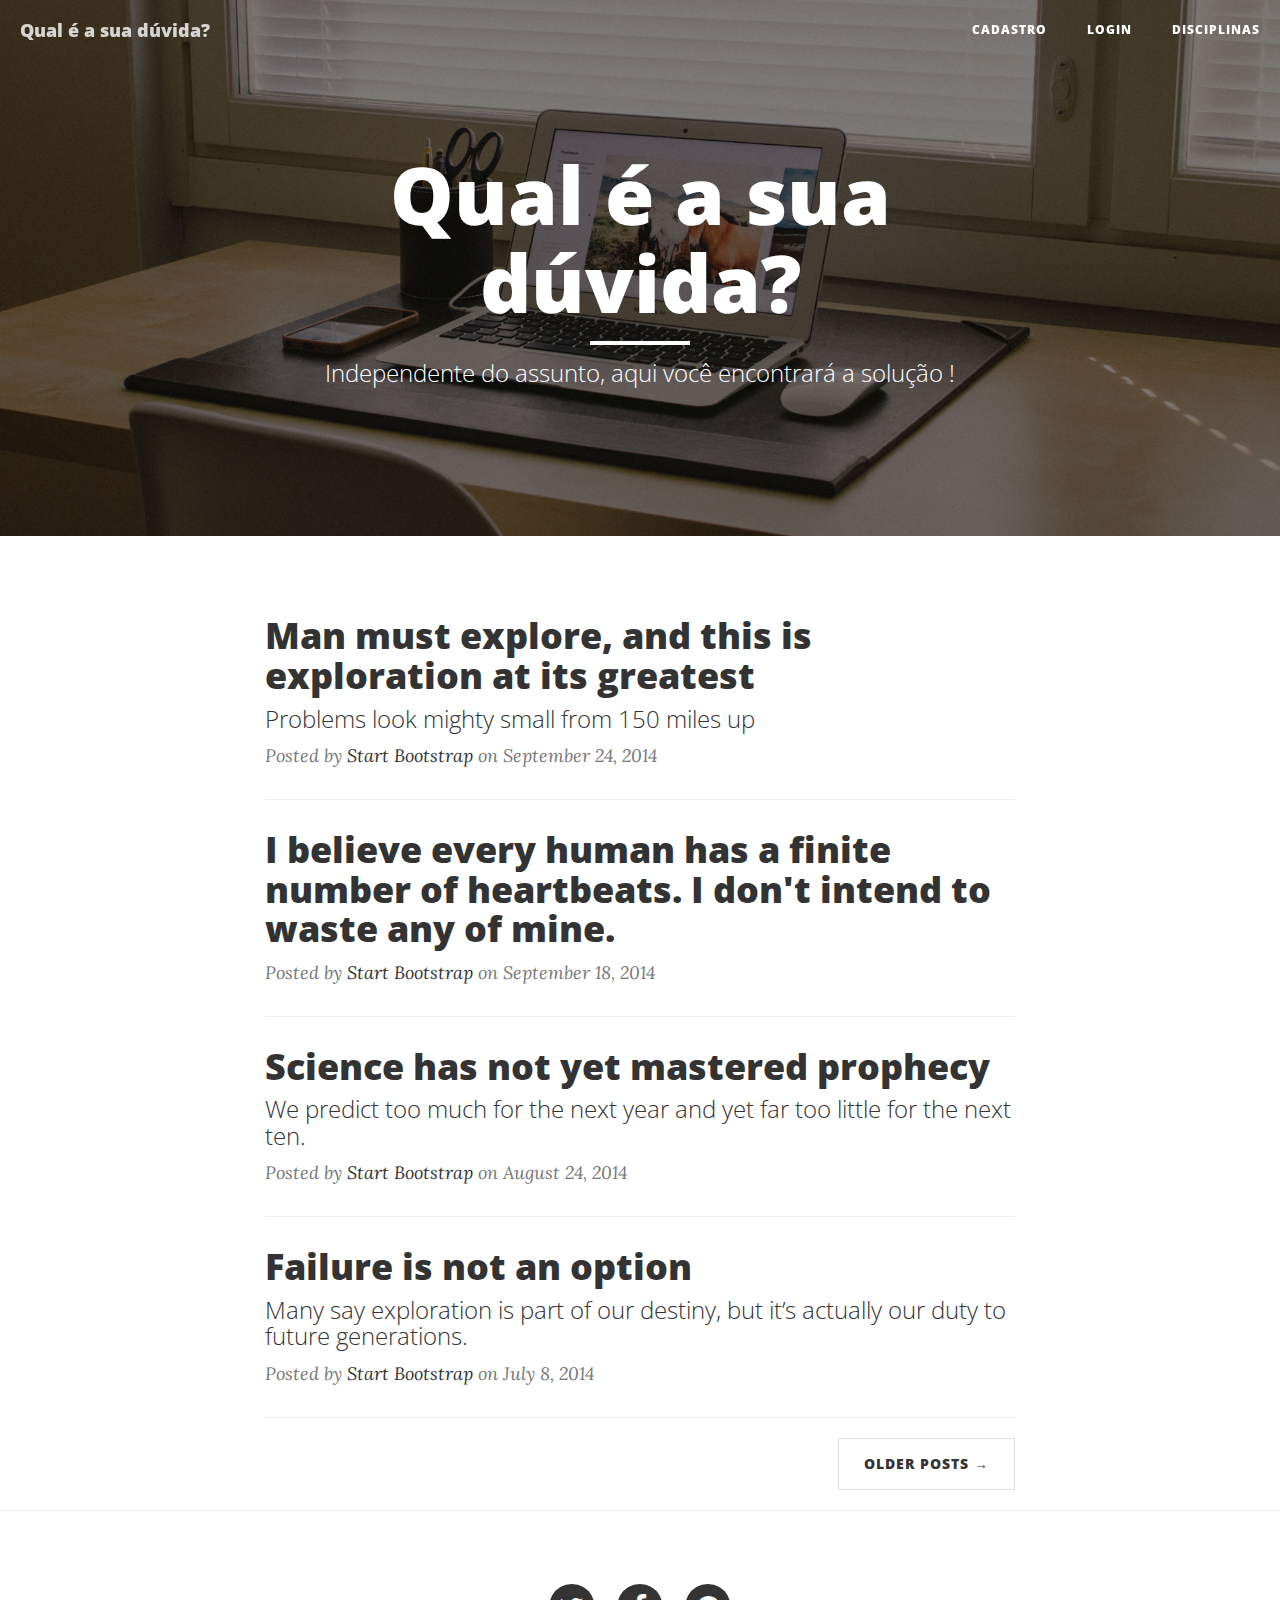
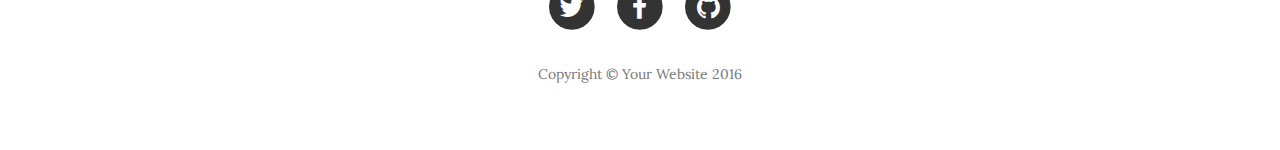
==== index.html @ 1cef9d66 "referenciando as páginas que criei, mudando texto do banner principal e da barra superior" ====
<!DOCTYPE html>
<html lang="en">

<head>

    <meta charset="utf-8">
    <meta http-equiv="X-UA-Compatible" content="IE=edge">
    <meta name="viewport" content="width=device-width, initial-scale=1">
    <meta name="description" content="">
    <meta name="author" content="">

    <title>Clean Blog</title>

    <!-- Bootstrap Core CSS -->
    <link href="vendor/bootstrap/css/bootstrap.min.css" rel="stylesheet">

    <!-- Theme CSS -->
    <link href="css/clean-blog.min.css" rel="stylesheet">

    <!-- Custom Fonts -->
    <link href="vendor/font-awesome/css/font-awesome.min.css" rel="stylesheet" type="text/css">
    <link href='http://fonts.googleapis.com/css?family=Lora:400,700,400italic,700italic' rel='stylesheet' type='text/css'>
    <link href='http://fonts.googleapis.com/css?family=Open+Sans:300italic,400italic,600italic,700italic,800italic,400,300,600,700,800' rel='stylesheet' type='text/css'>

    <!-- HTML5 Shim and Respond.js IE8 support of HTML5 elements and media queries -->
    <!-- WARNING: Respond.js doesn't work if you view the page via file:// -->
    <!--[if lt IE 9]>
        <script src="https://oss.maxcdn.com/libs/html5shiv/3.7.0/html5shiv.js"></script>
        <script src="https://oss.maxcdn.com/libs/respond.js/1.4.2/respond.min.js"></script>
    <![endif]-->

</head>

<body>

    <!-- Navigation -->
    <nav class="navbar navbar-default navbar-custom navbar-fixed-top">
        <div class="container-fluid">
            <!-- Brand and toggle get grouped for better mobile display -->
            <div class="navbar-header page-scroll">
                <button type="button" class="navbar-toggle" data-toggle="collapse" data-target="#bs-example-navbar-collapse-1">
                    <span class="sr-only">Toggle navigation</span>
                    Menu <i class="fa fa-bars"></i>
                </button>
                <a class="navbar-brand" href="index.html">Qual é a sua dúvida?</a>
            </div>

            <!-- Collect the nav links, forms, and other content for toggling -->
            <div class="collapse navbar-collapse" id="bs-example-navbar-collapse-1">
                <ul class="nav navbar-nav navbar-right">
                    <li>
                        <a href="cadastro.html">Cadastro</a>
                    </li>
                    <li>
                        <a href="login.html">Login</a>
                    </li>
                    <li>
                        <a href="disciplinas.html">Disciplinas</a>
                    </li>
                </ul>
            </div>
            <!-- /.navbar-collapse -->
        </div>
        <!-- /.container -->
    </nav>

    <!-- Page Header -->
    <!-- Set your background image for this header on the line below. -->
    <header class="intro-header" style="background-image: url('img/home-bg.jpg')">
        <div class="container">
            <div class="row">
                <div class="col-lg-8 col-lg-offset-2 col-md-10 col-md-offset-1">
                    <div class="site-heading">
                        <h1>Qual é a sua dúvida?</h1>
                        <hr class="small">
                        <span class="subheading">Independente do assunto, aqui você encontrará a solução !</span>
                    </div>
                </div>
            </div>
        </div>
    </header>

    <!-- Main Content -->
    <div class="container">
        <div class="row">
            <div class="col-lg-8 col-lg-offset-2 col-md-10 col-md-offset-1">
                <div class="post-preview">
                    <a href="post.html">
                        <h2 class="post-title">
                            Man must explore, and this is exploration at its greatest
                        </h2>
                        <h3 class="post-subtitle">
                            Problems look mighty small from 150 miles up
                        </h3>
                    </a>
                    <p class="post-meta">Posted by <a href="#">Start Bootstrap</a> on September 24, 2014</p>
                </div>
                <hr>
                <div class="post-preview">
                    <a href="post.html">
                        <h2 class="post-title">
                            I believe every human has a finite number of heartbeats. I don't intend to waste any of mine.
                        </h2>
                    </a>
                    <p class="post-meta">Posted by <a href="#">Start Bootstrap</a> on September 18, 2014</p>
                </div>
                <hr>
                <div class="post-preview">
                    <a href="post.html">
                        <h2 class="post-title">
                            Science has not yet mastered prophecy
                        </h2>
                        <h3 class="post-subtitle">
                            We predict too much for the next year and yet far too little for the next ten.
                        </h3>
                    </a>
                    <p class="post-meta">Posted by <a href="#">Start Bootstrap</a> on August 24, 2014</p>
                </div>
                <hr>
                <div class="post-preview">
                    <a href="post.html">
                        <h2 class="post-title">
                            Failure is not an option
                        </h2>
                        <h3 class="post-subtitle">
                            Many say exploration is part of our destiny, but it’s actually our duty to future generations.
                        </h3>
                    </a>
                    <p class="post-meta">Posted by <a href="#">Start Bootstrap</a> on July 8, 2014</p>
                </div>
                <hr>
                <!-- Pager -->
                <ul class="pager">
                    <li class="next">
                        <a href="#">Older Posts &rarr;</a>
                    </li>
                </ul>
            </div>
        </div>
    </div>

    <hr>

    <!-- Footer -->
    <footer>
        <div class="container">
            <div class="row">
                <div class="col-lg-8 col-lg-offset-2 col-md-10 col-md-offset-1">
                    <ul class="list-inline text-center">
                        <li>
                            <a href="#">
                                <span class="fa-stack fa-lg">
                                    <i class="fa fa-circle fa-stack-2x"></i>
                                    <i class="fa fa-twitter fa-stack-1x fa-inverse"></i>
                                </span>
                            </a>
                        </li>
                        <li>
                            <a href="#">
                                <span class="fa-stack fa-lg">
                                    <i class="fa fa-circle fa-stack-2x"></i>
                                    <i class="fa fa-facebook fa-stack-1x fa-inverse"></i>
                                </span>
                            </a>
                        </li>
                        <li>
                            <a href="#">
                                <span class="fa-stack fa-lg">
                                    <i class="fa fa-circle fa-stack-2x"></i>
                                    <i class="fa fa-github fa-stack-1x fa-inverse"></i>
                                </span>
                            </a>
                        </li>
                    </ul>
                    <p class="copyright text-muted">Copyright &copy; Your Website 2016</p>
                </div>
            </div>
        </div>
    </footer>

    <!-- jQuery -->
    <script src="vendor/jquery/jquery.min.js"></script>

    <!-- Bootstrap Core JavaScript -->
    <script src="vendor/bootstrap/js/bootstrap.min.js"></script>

    <!-- Contact Form JavaScript -->
    <script src="js/jqBootstrapValidation.js"></script>
    <script src="js/contact_me.js"></script>

    <!-- Theme JavaScript -->
    <script src="js/clean-blog.min.js"></script>

</body>

</html>
---- css/clean-blog.min.css ----
/*!
 * Start Bootstrap - Clean Blog v1.1.0 (http://startbootstrap.com/template-overviews/clean-blog)
 * Copyright 2013-2016 Start Bootstrap
 * Licensed under MIT (https://github.com/BlackrockDigital/startbootstrap/blob/gh-pages/LICENSE)
 */a,body{color:#333}.navbar-custom .nav li a,.navbar-custom .navbar-brand,h1,h2,h3,h4,h5,h6{font-weight:800}.caption,.intro-header .page-heading,.intro-header .site-heading,footer .copyright{text-align:center}body{font-family:Lora,'Times New Roman',serif;font-size:20px;-webkit-tap-highlight-color:#0085A1}.intro-header .page-heading .subheading,.intro-header .post-heading .subheading,.intro-header .site-heading .subheading,.navbar-custom,h1,h2,h3,h4,h5,h6{font-family:'Open Sans','Helvetica Neue',Helvetica,Arial,sans-serif}p{line-height:1.5;margin:30px 0}p a{text-decoration:underline}a:focus,a:hover{color:#0085A1}a img:focus,a img:hover{cursor:zoom-in}blockquote{color:#777;font-style:italic}hr.small{max-width:100px;margin:15px auto;border-width:4px;border-color:#fff}.navbar-custom{position:absolute;top:0;left:0;width:100%;z-index:3}.navbar-custom .navbar-header .navbar-toggle{color:#777;font-weight:800;text-transform:uppercase;font-size:12px}.navbar-custom .nav li a{text-transform:uppercase;font-size:12px;letter-spacing:1px}@media only screen and (min-width:768px){.navbar-custom{background:0 0;border-bottom:1px solid transparent}.navbar-custom .navbar-brand{color:#fff;padding:20px}.navbar-custom .navbar-brand:focus,.navbar-custom .navbar-brand:hover{color:rgba(255,255,255,.8)}.navbar-custom .nav li a{color:#fff;padding:20px}.navbar-custom .nav li a:focus,.navbar-custom .nav li a:hover{color:rgba(255,255,255,.8)}}@media only screen and (min-width:1170px){.navbar-custom{-webkit-transition:background-color .3s;-moz-transition:background-color .3s;transition:background-color .3s;-webkit-transform:translate3d(0,0,0);-moz-transform:translate3d(0,0,0);-ms-transform:translate3d(0,0,0);-o-transform:translate3d(0,0,0);transform:translate3d(0,0,0);-webkit-backface-visibility:hidden;backface-visibility:hidden}.navbar-custom.is-fixed{position:fixed;top:-61px;background-color:rgba(255,255,255,.9);border-bottom:1px solid #f2f2f2;-webkit-transition:-webkit-transform .3s;-moz-transition:-moz-transform .3s;transition:transform .3s}.navbar-custom.is-fixed .navbar-brand{color:#333}.navbar-custom.is-fixed .navbar-brand:focus,.navbar-custom.is-fixed .navbar-brand:hover{color:#0085A1}.navbar-custom.is-fixed .nav li a{color:#333}.navbar-custom.is-fixed .nav li a:focus,.navbar-custom.is-fixed .nav li a:hover{color:#0085A1}.navbar-custom.is-visible{-webkit-transform:translate3d(0,100%,0);-moz-transform:translate3d(0,100%,0);-ms-transform:translate3d(0,100%,0);-o-transform:translate3d(0,100%,0);transform:translate3d(0,100%,0)}}.intro-header{background:center center no-repeat;-webkit-background-size:cover;-moz-background-size:cover;background-size:cover;-o-background-size:cover;margin-bottom:50px}.intro-header .page-heading,.intro-header .post-heading,.intro-header .site-heading{padding:100px 0 50px;color:#fff}.intro-header .page-heading h1,.intro-header .site-heading h1{margin-top:0;font-size:50px}.intro-header .page-heading .subheading,.intro-header .site-heading .subheading{font-size:24px;line-height:1.1;display:block;font-weight:300;margin:10px 0 0}@media only screen and (min-width:768px){.intro-header .page-heading,.intro-header .post-heading,.intro-header .site-heading{padding:150px 0}.intro-header .page-heading h1,.intro-header .site-heading h1{font-size:80px}}.intro-header .post-heading h1{font-size:35px}.intro-header .post-heading .meta,.intro-header .post-heading .subheading{line-height:1.1;display:block}.intro-header .post-heading .subheading{font-size:24px;margin:10px 0 30px;font-weight:600}.intro-header .post-heading .meta{font-family:Lora,'Times New Roman',serif;font-style:italic;font-weight:300;font-size:20px}.intro-header .post-heading .meta a{color:#fff}@media only screen and (min-width:768px){.intro-header .post-heading h1{font-size:55px}.intro-header .post-heading .subheading{font-size:30px}}.post-preview>a{color:#333}.post-preview>a:focus,.post-preview>a:hover{text-decoration:none;color:#0085A1}.post-preview>a>.post-title{font-size:30px;margin-top:30px;margin-bottom:10px}.post-preview>a>.post-subtitle{margin:0 0 10px;font-weight:300}.post-preview>.post-meta{color:#777;font-size:18px;font-style:italic;margin-top:0}.post-preview>.post-meta>a{text-decoration:none;color:#333}.post-preview>.post-meta>a:focus,.post-preview>.post-meta>a:hover{color:#0085A1;text-decoration:underline}@media only screen and (min-width:768px){.post-preview>a>.post-title{font-size:36px}}.section-heading{font-size:36px;margin-top:60px;font-weight:700}.btn,.pager li>a,.pager li>span{font-family:'Open Sans','Helvetica Neue',Helvetica,Arial,sans-serif;text-transform:uppercase;font-weight:800;letter-spacing:1px}.caption{font-size:14px;padding:10px;font-style:italic;margin:0;display:block;border-bottom-right-radius:5px;border-bottom-left-radius:5px}footer{padding:50px 0 65px}footer .list-inline{margin:0;padding:0}footer .copyright{font-size:14px;margin-bottom:0}.floating-label-form-group{font-size:14px;position:relative;margin-bottom:0;padding-bottom:.5em;border-bottom:1px solid #eee}.floating-label-form-group input,.floating-label-form-group textarea{z-index:1;position:relative;padding-right:0;padding-left:0;border:none;border-radius:0;font-size:1.5em;background:0 0;box-shadow:none!important;resize:none}.floating-label-form-group label{display:block;z-index:0;position:relative;top:2em;margin:0;font-size:.85em;line-height:1.764705882em;vertical-align:middle;vertical-align:baseline;opacity:0;-webkit-transition:top .3s ease,opacity .3s ease;-moz-transition:top .3s ease,opacity .3s ease;-ms-transition:top .3s ease,opacity .3s ease;transition:top .3s ease,opacity .3s ease}.floating-label-form-group::not(:first-child){padding-left:14px;border-left:1px solid #eee}.floating-label-form-group-with-value label{top:0;opacity:1}.floating-label-form-group-with-focus label{color:#0085A1}form .row:first-child .floating-label-form-group{border-top:1px solid #eee}.btn{font-size:14px;border-radius:0;padding:15px 25px}.btn-lg{font-size:16px;padding:25px 35px}.btn-default:focus,.btn-default:hover{background-color:#0085A1;border:1px solid #0085A1;color:#fff}.pager{margin:20px 0 0}.pager li>a,.pager li>span{font-size:14px;padding:15px 25px;background-color:#fff;border-radius:0}.pager li>a:focus,.pager li>a:hover{color:#fff;background-color:#0085A1;border:1px solid #0085A1}.pager .disabled>a,.pager .disabled>a:focus,.pager .disabled>a:hover,.pager .disabled>span{color:#777;background-color:#333;cursor:not-allowed}::-moz-selection{color:#fff;text-shadow:none;background:#0085A1}::selection{color:#fff;text-shadow:none;background:#0085A1}img::selection{color:#fff;background:0 0}img::-moz-selection{color:#fff;background:0 0}
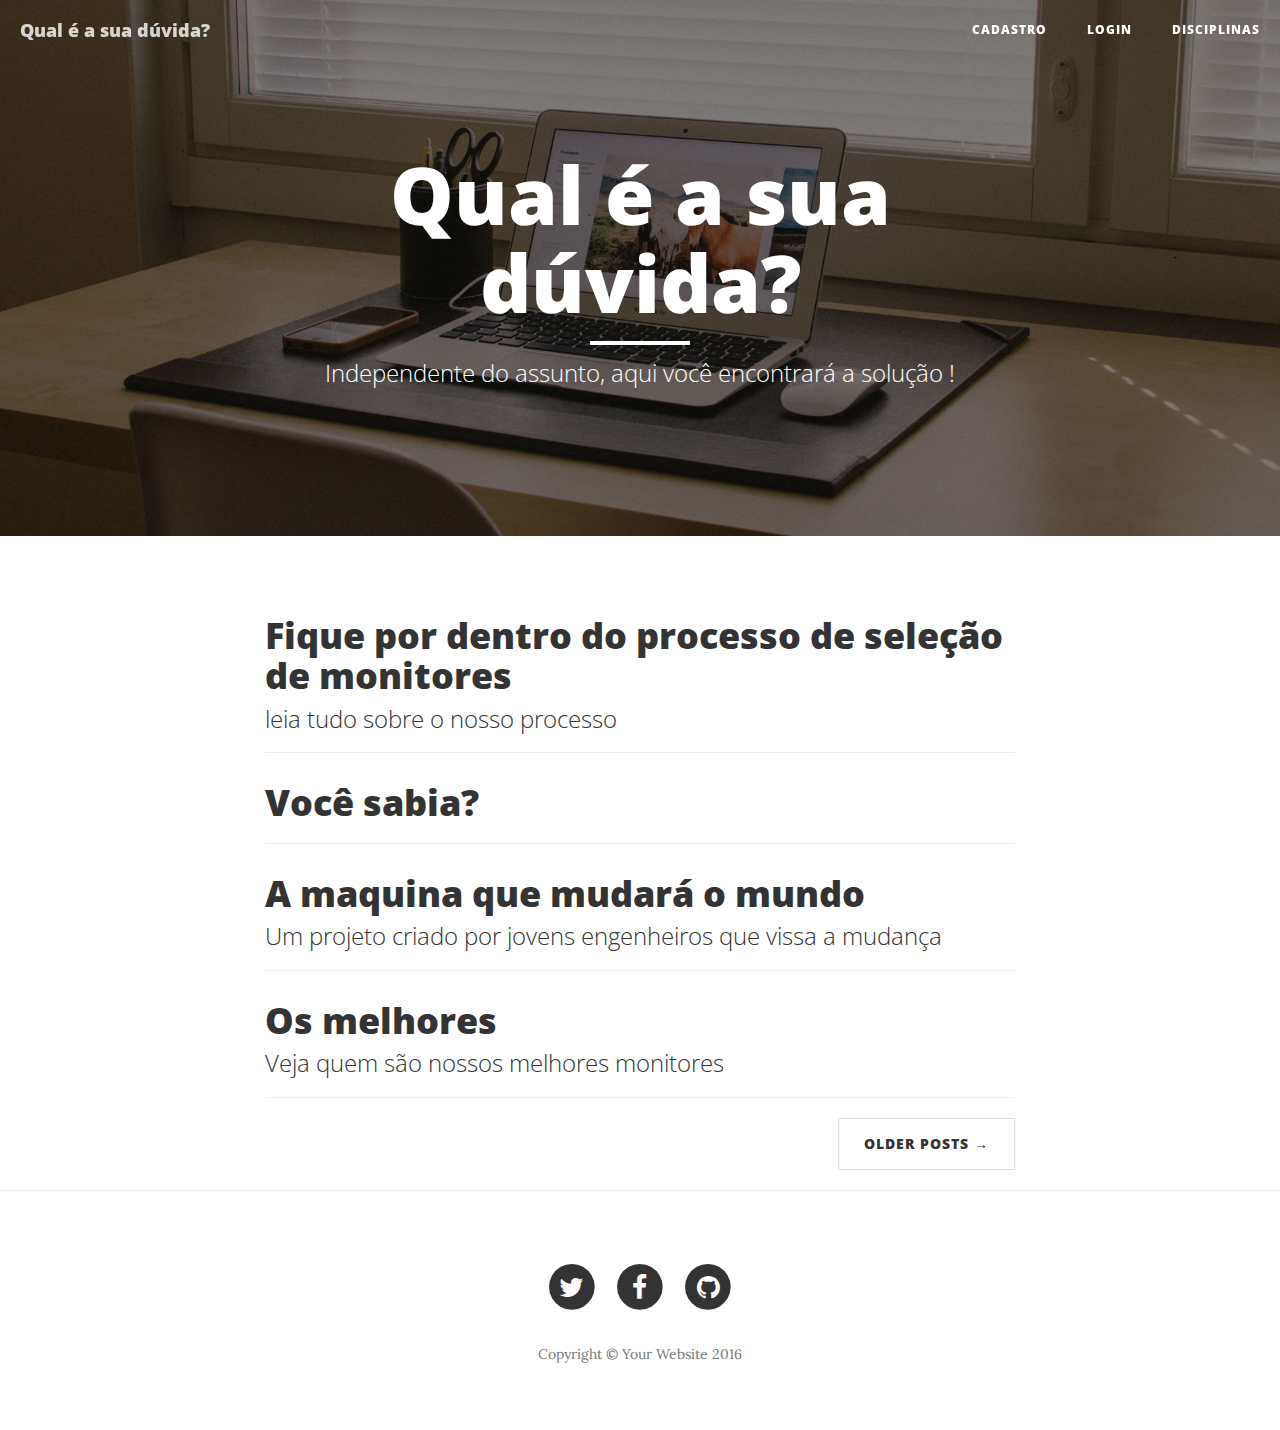
==== commit 8921609a: "mudança no index, post" ====
--- a/index.html
+++ b/index.html
@@ -87,46 +87,42 @@
                 <div class="post-preview">
                     <a href="post.html">
                         <h2 class="post-title">
-                            Man must explore, and this is exploration at its greatest
+                            Fique por dentro do processo de seleção de monitores
                         </h2>
                         <h3 class="post-subtitle">
-                            Problems look mighty small from 150 miles up
+                            leia tudo sobre o nosso processo
                         </h3>
                     </a>
-                    <p class="post-meta">Posted by <a href="#">Start Bootstrap</a> on September 24, 2014</p>
                 </div>
                 <hr>
                 <div class="post-preview">
                     <a href="post.html">
                         <h2 class="post-title">
-                            I believe every human has a finite number of heartbeats. I don't intend to waste any of mine.
+                            Você sabia?
                         </h2>
                     </a>
-                    <p class="post-meta">Posted by <a href="#">Start Bootstrap</a> on September 18, 2014</p>
                 </div>
                 <hr>
                 <div class="post-preview">
                     <a href="post.html">
                         <h2 class="post-title">
-                            Science has not yet mastered prophecy
+                            A maquina que mudará o mundo
                         </h2>
                         <h3 class="post-subtitle">
-                            We predict too much for the next year and yet far too little for the next ten.
+                            Um projeto criado por jovens engenheiros que vissa a mudança
                         </h3>
                     </a>
-                    <p class="post-meta">Posted by <a href="#">Start Bootstrap</a> on August 24, 2014</p>
                 </div>
                 <hr>
                 <div class="post-preview">
                     <a href="post.html">
                         <h2 class="post-title">
-                            Failure is not an option
+                            Os melhores
                         </h2>
                         <h3 class="post-subtitle">
-                            Many say exploration is part of our destiny, but it’s actually our duty to future generations.
+                            Veja quem são nossos melhores monitores
                         </h3>
                     </a>
-                    <p class="post-meta">Posted by <a href="#">Start Bootstrap</a> on July 8, 2014</p>
                 </div>
                 <hr>
                 <!-- Pager -->
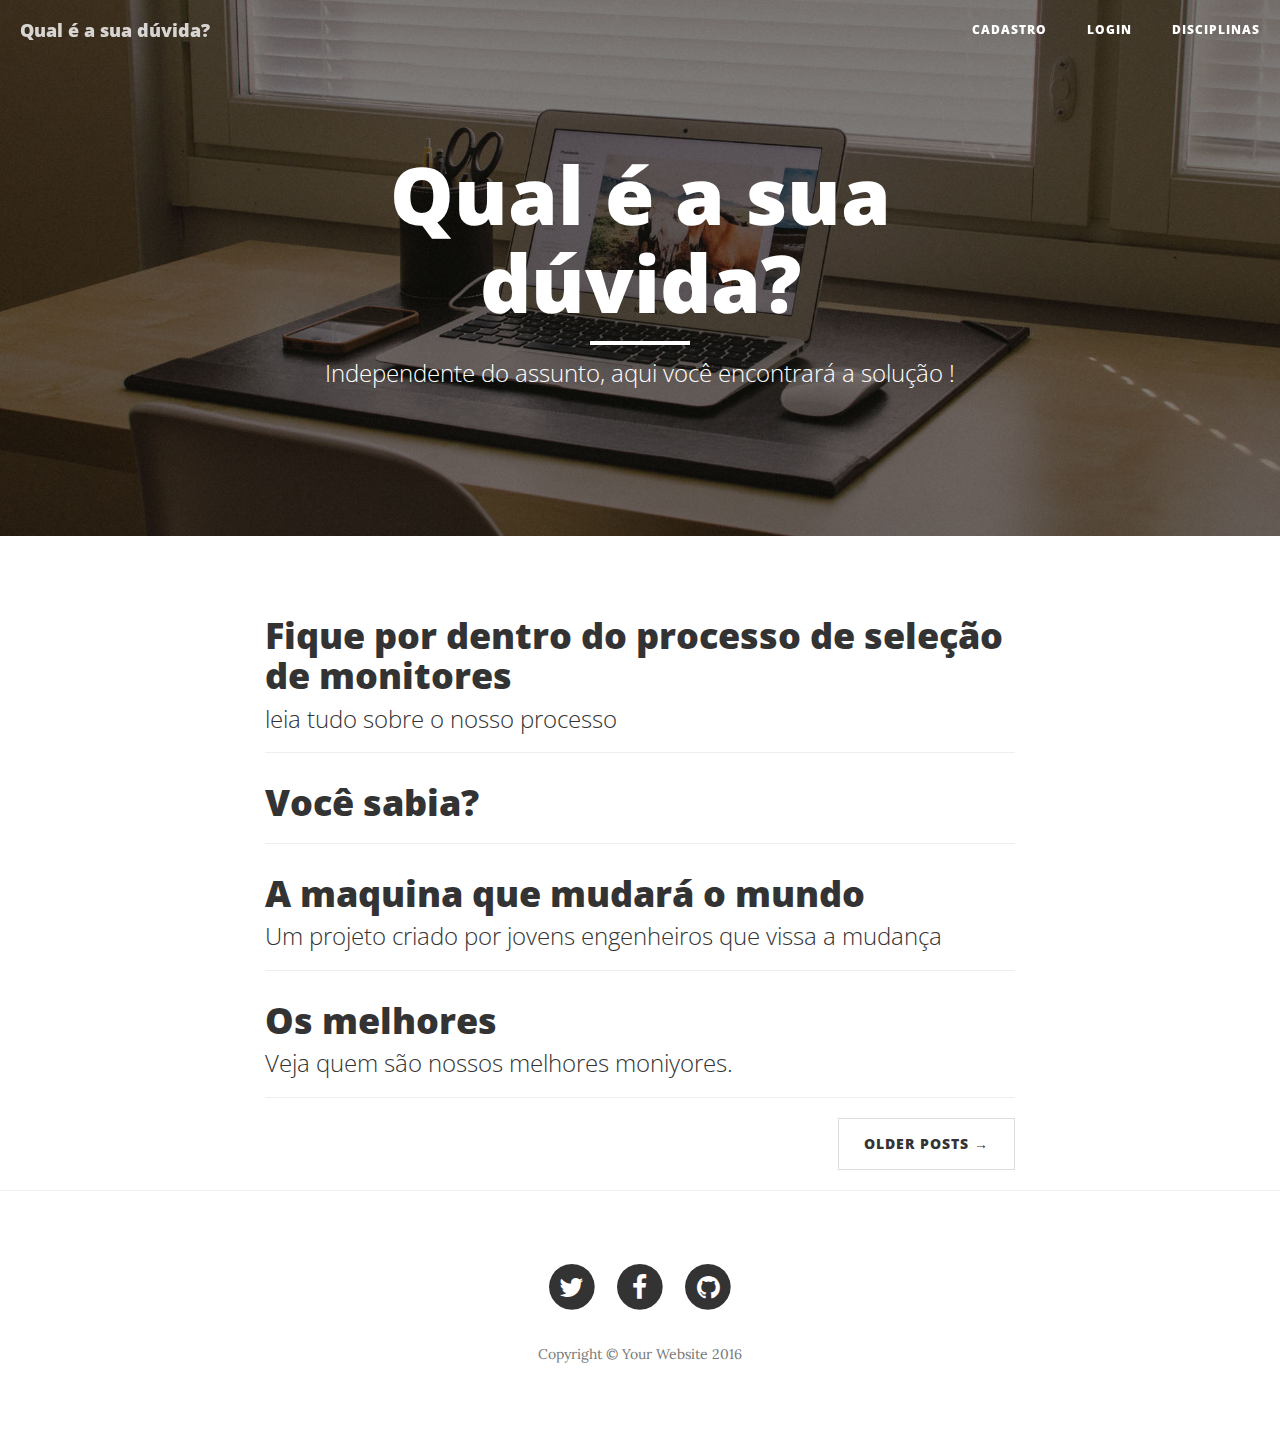
==== commit d1dae4cc: "mudança na cor do index, criação de outro css para." ====
--- a/index.html
+++ b/index.html
@@ -15,7 +15,7 @@
     <link href="vendor/bootstrap/css/bootstrap.min.css" rel="stylesheet">
 
     <!-- Theme CSS -->
-    <link href="css/clean-blog.min.css" rel="stylesheet">
+    <link href="css/clean-blog.min.index.css" rel="stylesheet">
 
     <!-- Custom Fonts -->
     <link href="vendor/font-awesome/css/font-awesome.min.css" rel="stylesheet" type="text/css">
@@ -120,7 +120,7 @@
                             Os melhores
                         </h2>
                         <h3 class="post-subtitle">
-                            Veja quem são nossos melhores monitores
+                            Veja quem são nossos melhores moniyores.
                         </h3>
                     </a>
                 </div>
--- a/css/clean-blog.min.index.css
+++ b/css/clean-blog.min.index.css
@@ -0,0 +1,5 @@
+/*!
+ * Start Bootstrap - Clean Blog v1.1.0 (http://startbootstrap.com/template-overviews/clean-blog)
+ * Copyright 2013-2016 Start Bootstrap
+ * Licensed under MIT (https://github.com/BlackrockDigital/startbootstrap/blob/gh-pages/LICENSE)
+ */a,body{color:#333}.navbar-custom .nav li a,.navbar-custom .navbar-brand,h1,h2,h3,h4,h5,h6{font-weight:800}.caption,.intro-header .page-heading,.intro-header .site-heading,footer .copyright{text-align:center}body{font-family:Lora,'Times New Roman',serif;font-size:20px;-webkit-tap-highlight-color:#f9c604}.intro-header .page-heading .subheading,.intro-header .post-heading .subheading,.intro-header .site-heading .subheading,.navbar-custom,h1,h2,h3,h4,h5,h6{font-family:'Open Sans','Helvetica Neue',Helvetica,Arial,sans-serif}p{line-height:1.5;margin:30px 0}p a{text-decoration:underline}a:focus,a:hover{color:#f9c604}a img:focus,a img:hover{cursor:zoom-in}blockquote{color:#777;font-style:italic}hr.small{max-width:100px;margin:15px auto;border-width:4px;border-color:#fff}.navbar-custom{position:absolute;top:0;left:0;width:100%;z-index:3}.navbar-custom .navbar-header .navbar-toggle{color:#777;font-weight:800;text-transform:uppercase;font-size:12px}.navbar-custom .nav li a{text-transform:uppercase;font-size:12px;letter-spacing:1px}@media only screen and (min-width:768px){.navbar-custom{background:0 0;border-bottom:1px solid transparent}.navbar-custom .navbar-brand{color:#fff;padding:20px}.navbar-custom .navbar-brand:focus,.navbar-custom .navbar-brand:hover{color:rgba(255,255,255,.8)}.navbar-custom .nav li a{color:#fff;padding:20px}.navbar-custom .nav li a:focus,.navbar-custom .nav li a:hover{color:rgba(255,255,255,.8)}}@media only screen and (min-width:1170px){.navbar-custom{-webkit-transition:background-color .3s;-moz-transition:background-color .3s;transition:background-color .3s;-webkit-transform:translate3d(0,0,0);-moz-transform:translate3d(0,0,0);-ms-transform:translate3d(0,0,0);-o-transform:translate3d(0,0,0);transform:translate3d(0,0,0);-webkit-backface-visibility:hidden;backface-visibility:hidden}.navbar-custom.is-fixed{position:fixed;top:-61px;background-color:rgba(255,255,255,.9);border-bottom:1px solid #f2f2f2;-webkit-transition:-webkit-transform .3s;-moz-transition:-moz-transform .3s;transition:transform .3s}.navbar-custom.is-fixed .navbar-brand{color:#333}.navbar-custom.is-fixed .navbar-brand:focus,.navbar-custom.is-fixed .navbar-brand:hover{color:#f9c604}.navbar-custom.is-fixed .nav li a{color:#333}.navbar-custom.is-fixed .nav li a:focus,.navbar-custom.is-fixed .nav li a:hover{color:#f9c604}.navbar-custom.is-visible{-webkit-transform:translate3d(0,100%,0);-moz-transform:translate3d(0,100%,0);-ms-transform:translate3d(0,100%,0);-o-transform:translate3d(0,100%,0);transform:translate3d(0,100%,0)}}.intro-header{background:center center no-repeat;-webkit-background-size:cover;-moz-background-size:cover;background-size:cover;-o-background-size:cover;margin-bottom:50px}.intro-header .page-heading,.intro-header .post-heading,.intro-header .site-heading{padding:100px 0 50px;color:#fff}.intro-header .page-heading h1,.intro-header .site-heading h1{margin-top:0;font-size:50px}.intro-header .page-heading .subheading,.intro-header .site-heading .subheading{font-size:24px;line-height:1.1;display:block;font-weight:300;margin:10px 0 0}@media only screen and (min-width:768px){.intro-header .page-heading,.intro-header .post-heading,.intro-header .site-heading{padding:150px 0}.intro-header .page-heading h1,.intro-header .site-heading h1{font-size:80px}}.intro-header .post-heading h1{font-size:35px}.intro-header .post-heading .meta,.intro-header .post-heading .subheading{line-height:1.1;display:block}.intro-header .post-heading .subheading{font-size:24px;margin:10px 0 30px;font-weight:600}.intro-header .post-heading .meta{font-family:Lora,'Times New Roman',serif;font-style:italic;font-weight:300;font-size:20px}.intro-header .post-heading .meta a{color:#fff}@media only screen and (min-width:768px){.intro-header .post-heading h1{font-size:55px}.intro-header .post-heading .subheading{font-size:30px}}.post-preview>a{color:#333}.post-preview>a:focus,.post-preview>a:hover{text-decoration:none;color:#f9c604}.post-preview>a>.post-title{font-size:30px;margin-top:30px;margin-bottom:10px}.post-preview>a>.post-subtitle{margin:0 0 10px;font-weight:300}.post-preview>.post-meta{color:#777;font-size:18px;font-style:italic;margin-top:0}.post-preview>.post-meta>a{text-decoration:none;color:#333}.post-preview>.post-meta>a:focus,.post-preview>.post-meta>a:hover{color:#f9c604;text-decoration:underline}@media only screen and (min-width:768px){.post-preview>a>.post-title{font-size:36px}}.section-heading{font-size:36px;margin-top:60px;font-weight:700}.btn,.pager li>a,.pager li>span{font-family:'Open Sans','Helvetica Neue',Helvetica,Arial,sans-serif;text-transform:uppercase;font-weight:800;letter-spacing:1px}.caption{font-size:14px;padding:10px;font-style:italic;margin:0;display:block;border-bottom-right-radius:5px;border-bottom-left-radius:5px}footer{padding:50px 0 65px}footer .list-inline{margin:0;padding:0}footer .copyright{font-size:14px;margin-bottom:0}.floating-label-form-group{font-size:14px;position:relative;margin-bottom:0;padding-bottom:.5em;border-bottom:1px solid #eee}.floating-label-form-group input,.floating-label-form-group textarea{z-index:1;position:relative;padding-right:0;padding-left:0;border:none;border-radius:0;font-size:1.5em;background:0 0;box-shadow:none!important;resize:none}.floating-label-form-group label{display:block;z-index:0;position:relative;top:2em;margin:0;font-size:.85em;line-height:1.764705882em;vertical-align:middle;vertical-align:baseline;opacity:0;-webkit-transition:top .3s ease,opacity .3s ease;-moz-transition:top .3s ease,opacity .3s ease;-ms-transition:top .3s ease,opacity .3s ease;transition:top .3s ease,opacity .3s ease}.floating-label-form-group::not(:first-child){padding-left:14px;border-left:1px solid #eee}.floating-label-form-group-with-value label{top:0;opacity:1}.floating-label-form-group-with-focus label{color:#f9c604}form .row:first-child .floating-label-form-group{border-top:1px solid #eee}.btn{font-size:14px;border-radius:0;padding:15px 25px}.btn-lg{font-size:16px;padding:25px 35px}.btn-default:focus,.btn-default:hover{background-color:#f9c604;border:1px solid #f9c604;color:#fff}.pager{margin:20px 0 0}.pager li>a,.pager li>span{font-size:14px;padding:15px 25px;background-color:#fff;border-radius:0}.pager li>a:focus,.pager li>a:hover{color:#fff;background-color:#f9c604;border:1px solid #f9c604}.pager .disabled>a,.pager .disabled>a:focus,.pager .disabled>a:hover,.pager .disabled>span{color:#777;background-color:#333;cursor:not-allowed}::-moz-selection{color:#fff;text-shadow:none;background:#f9c604}::selection{color:#fff;text-shadow:none;background:#f9c604}img::selection{color:#fff;background:0 0}img::-moz-selection{color:#fff;background:0 0}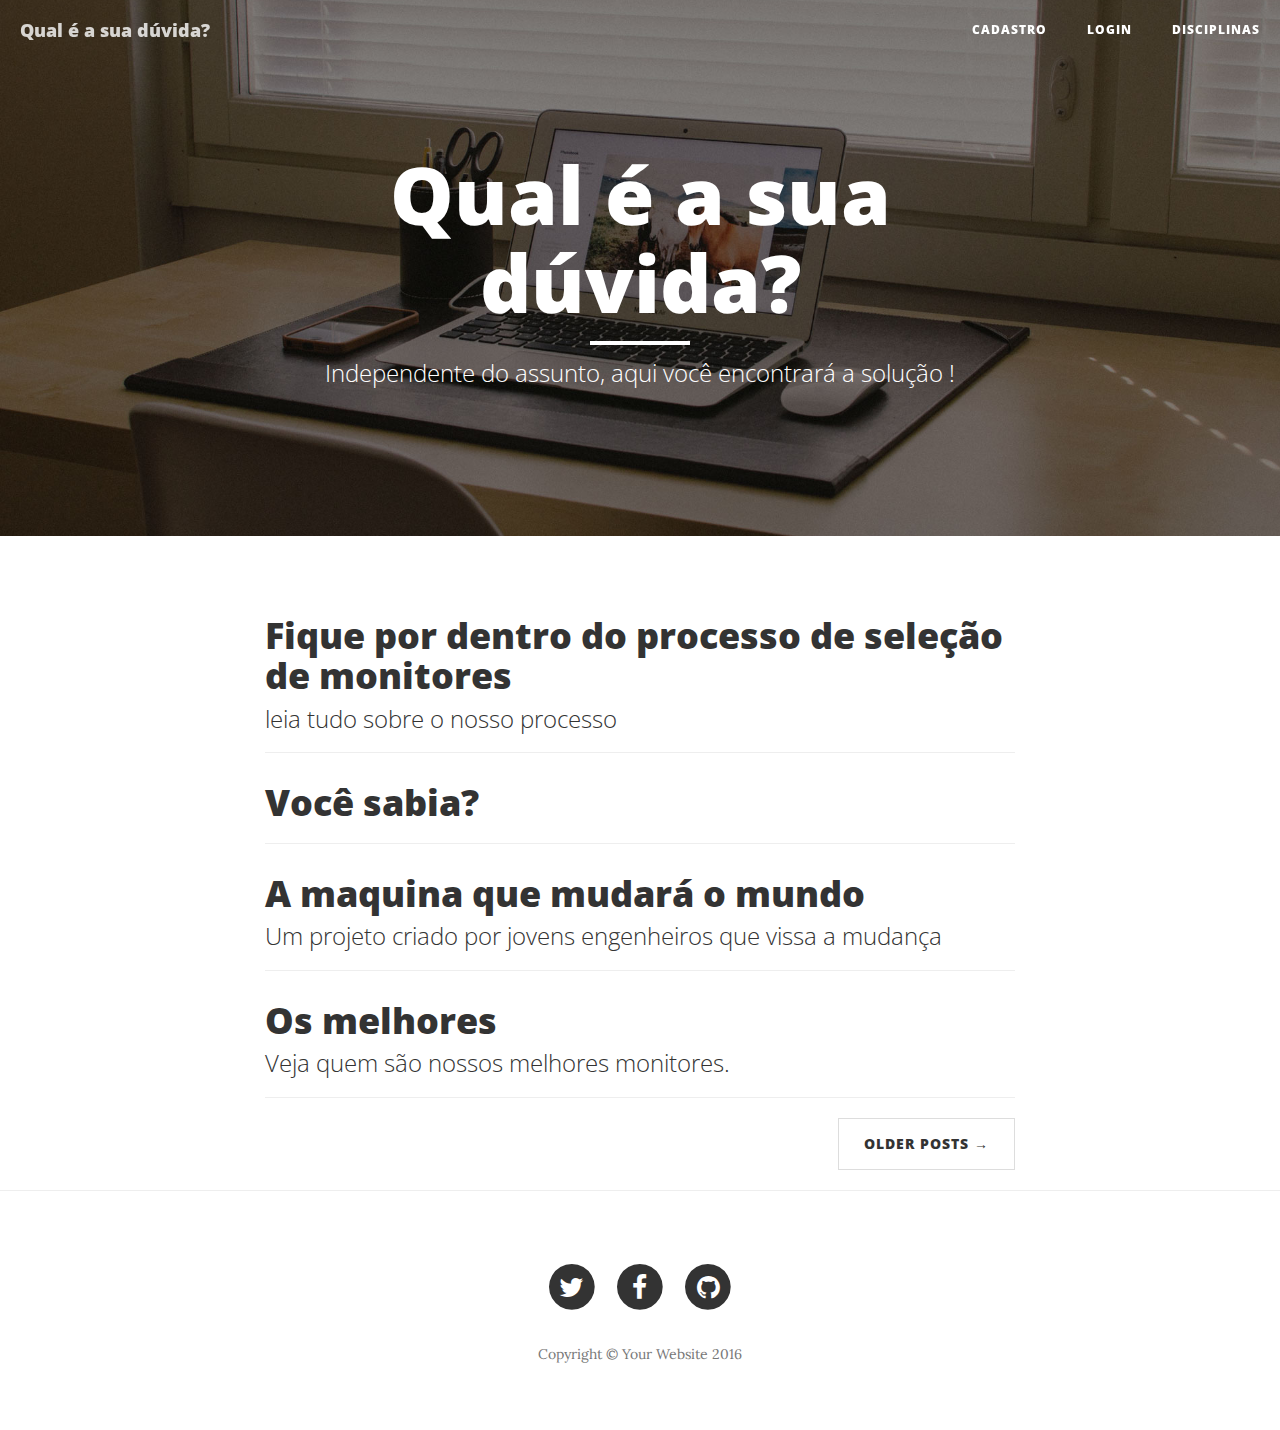
==== commit b06c96d5: "correção gramatical" ====
--- a/index.html
+++ b/index.html
@@ -120,7 +120,7 @@
                             Os melhores
                         </h2>
                         <h3 class="post-subtitle">
-                            Veja quem são nossos melhores moniyores.
+                            Veja quem são nossos melhores monitores.
                         </h3>
                     </a>
                 </div>
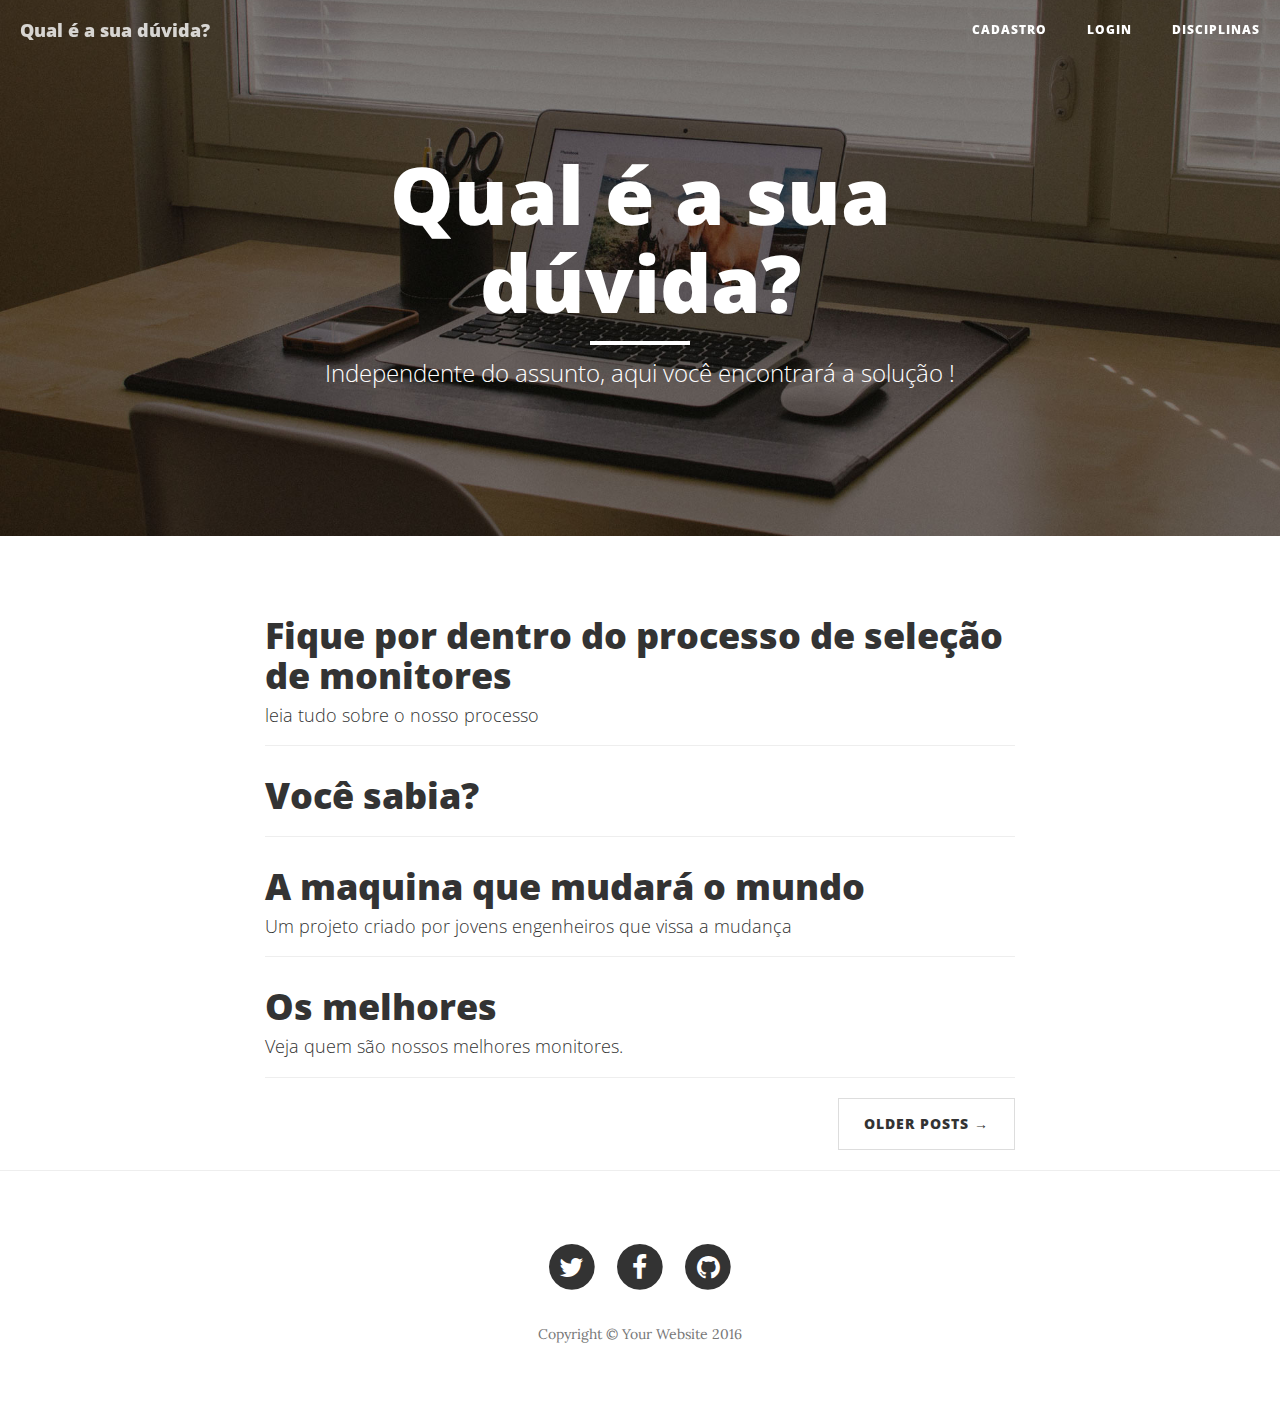
==== commit 28d2756d: "mudança do tamanho da fonte, index" ====
--- a/index.html
+++ b/index.html
@@ -89,9 +89,9 @@
                         <h2 class="post-title">
                             Fique por dentro do processo de seleção de monitores
                         </h2>
-                        <h3 class="post-subtitle">
+                        <h4 class="post-subtitle">
                             leia tudo sobre o nosso processo
-                        </h3>
+                        </h4>
                     </a>
                 </div>
                 <hr>
@@ -108,9 +108,9 @@
                         <h2 class="post-title">
                             A maquina que mudará o mundo
                         </h2>
-                        <h3 class="post-subtitle">
+                        <h4 class="post-subtitle">
                             Um projeto criado por jovens engenheiros que vissa a mudança
-                        </h3>
+                        </h4>
                     </a>
                 </div>
                 <hr>
@@ -119,9 +119,9 @@
                         <h2 class="post-title">
                             Os melhores
                         </h2>
-                        <h3 class="post-subtitle">
+                        <h4 class="post-subtitle">
                             Veja quem são nossos melhores monitores.
-                        </h3>
+                        </h4>
                     </a>
                 </div>
                 <hr>
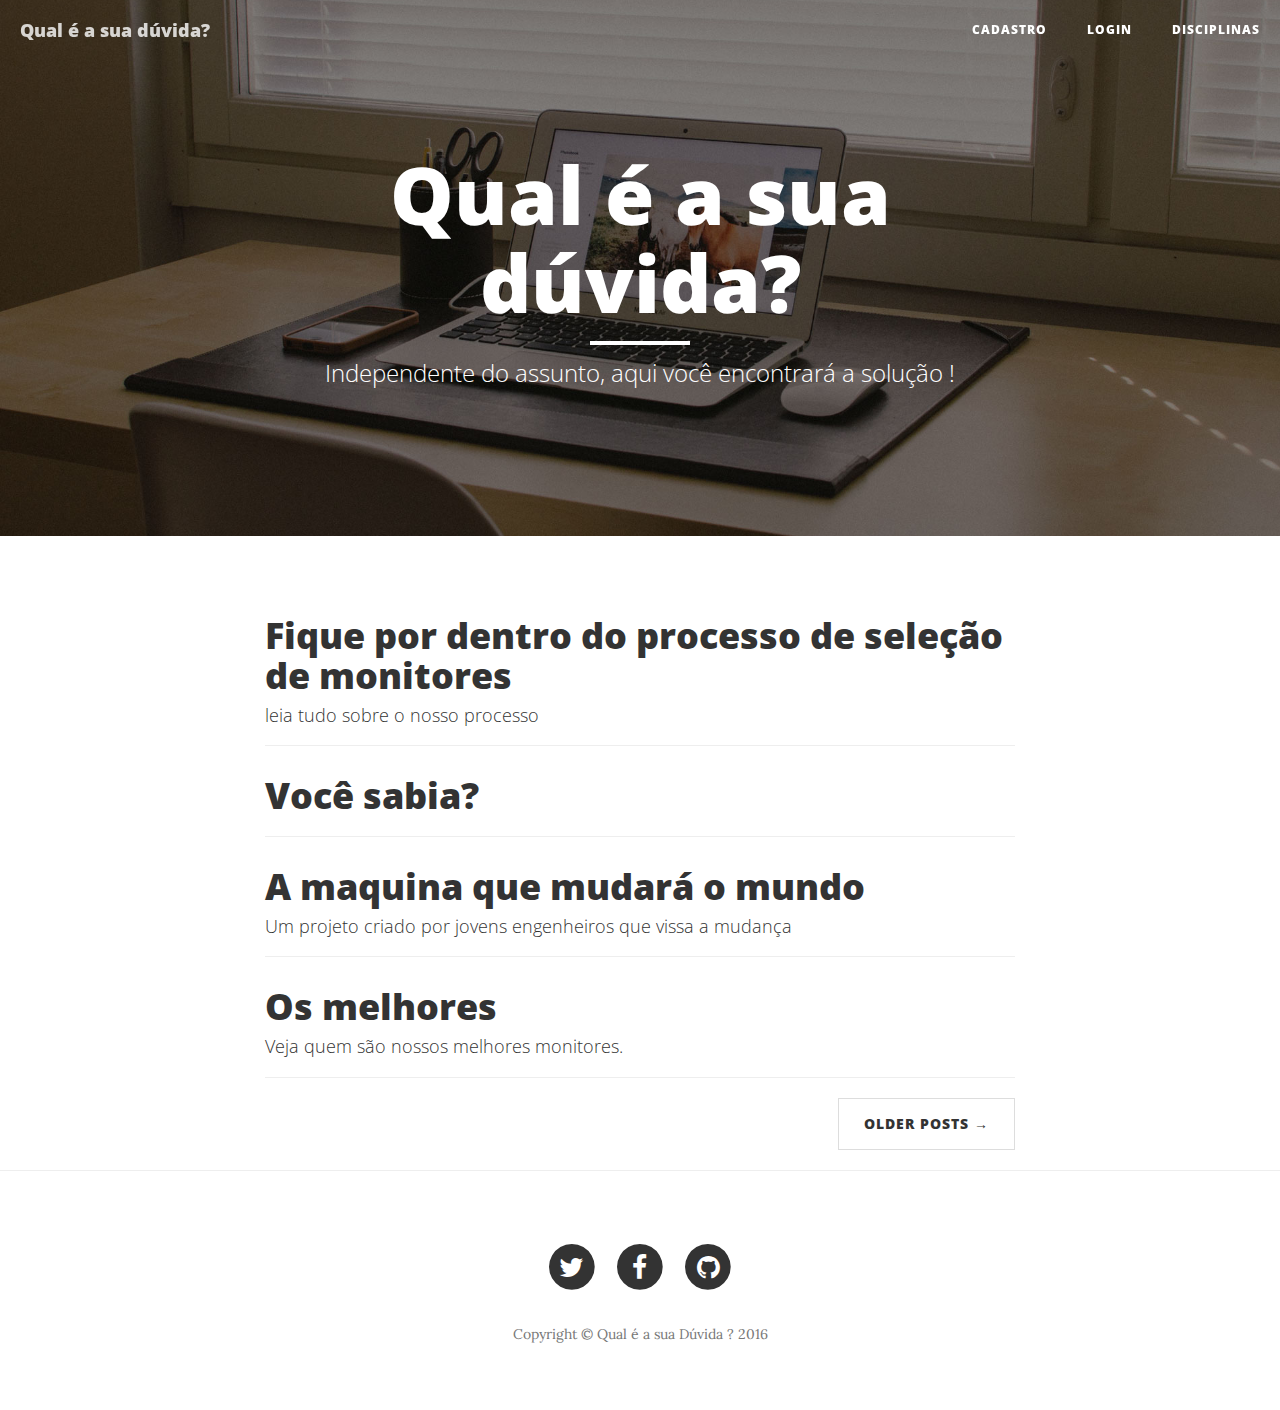
==== commit f5212535: "alterações" ====
--- a/index.html
+++ b/index.html
@@ -9,7 +9,7 @@
     <meta name="description" content="">
     <meta name="author" content="">
 
-    <title>Clean Blog</title>
+    <title>Qual é a sua dúvida?</title>
 
     <!-- Bootstrap Core CSS -->
     <link href="vendor/bootstrap/css/bootstrap.min.css" rel="stylesheet">
@@ -85,7 +85,7 @@
         <div class="row">
             <div class="col-lg-8 col-lg-offset-2 col-md-10 col-md-offset-1">
                 <div class="post-preview">
-                    <a href="post.html">
+                    <a href="monitores.html">
                         <h2 class="post-title">
                             Fique por dentro do processo de seleção de monitores
                         </h2>
@@ -168,7 +168,7 @@
                             </a>
                         </li>
                     </ul>
-                    <p class="copyright text-muted">Copyright &copy; Your Website 2016</p>
+                    <p class="copyright text-muted">Copyright &copy; Qual é a sua Dúvida ? 2016</p>
                 </div>
             </div>
         </div>
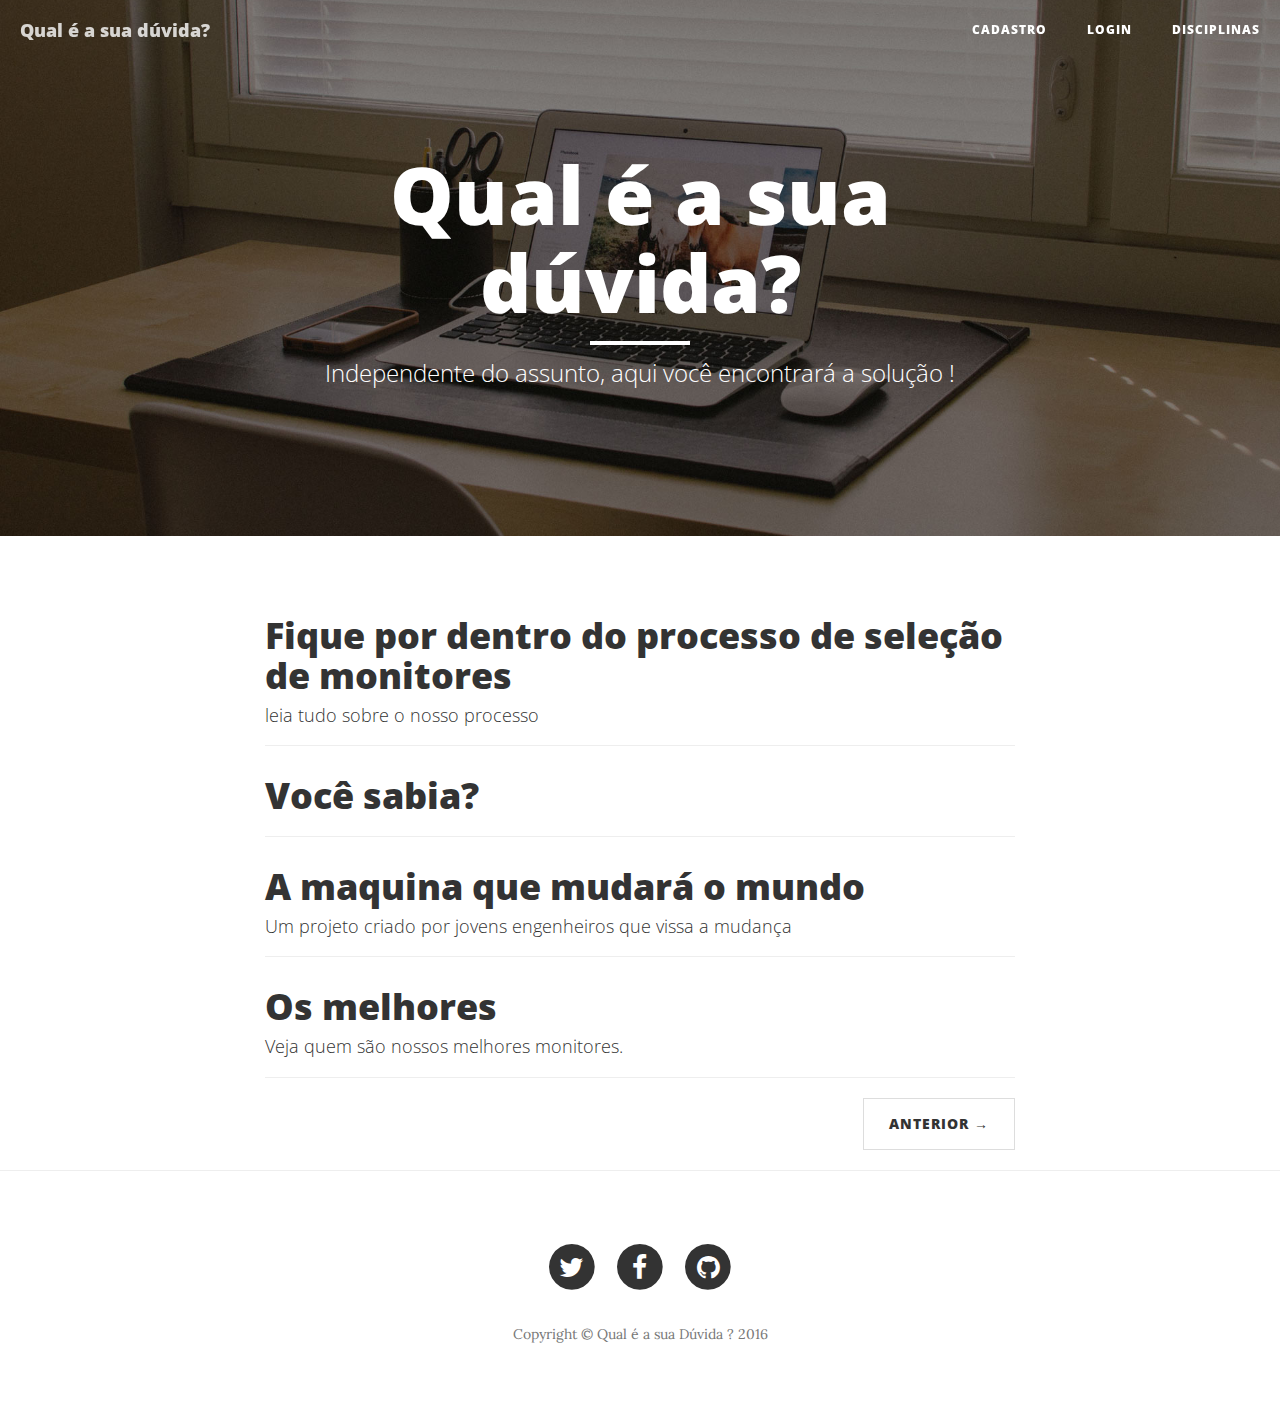
==== commit 562717ad: "final index" ====
--- a/index.html
+++ b/index.html
@@ -128,7 +128,7 @@
                 <!-- Pager -->
                 <ul class="pager">
                     <li class="next">
-                        <a href="#">Older Posts &rarr;</a>
+                        <a href="#">Anterior &rarr;</a>
                     </li>
                 </ul>
             </div>
